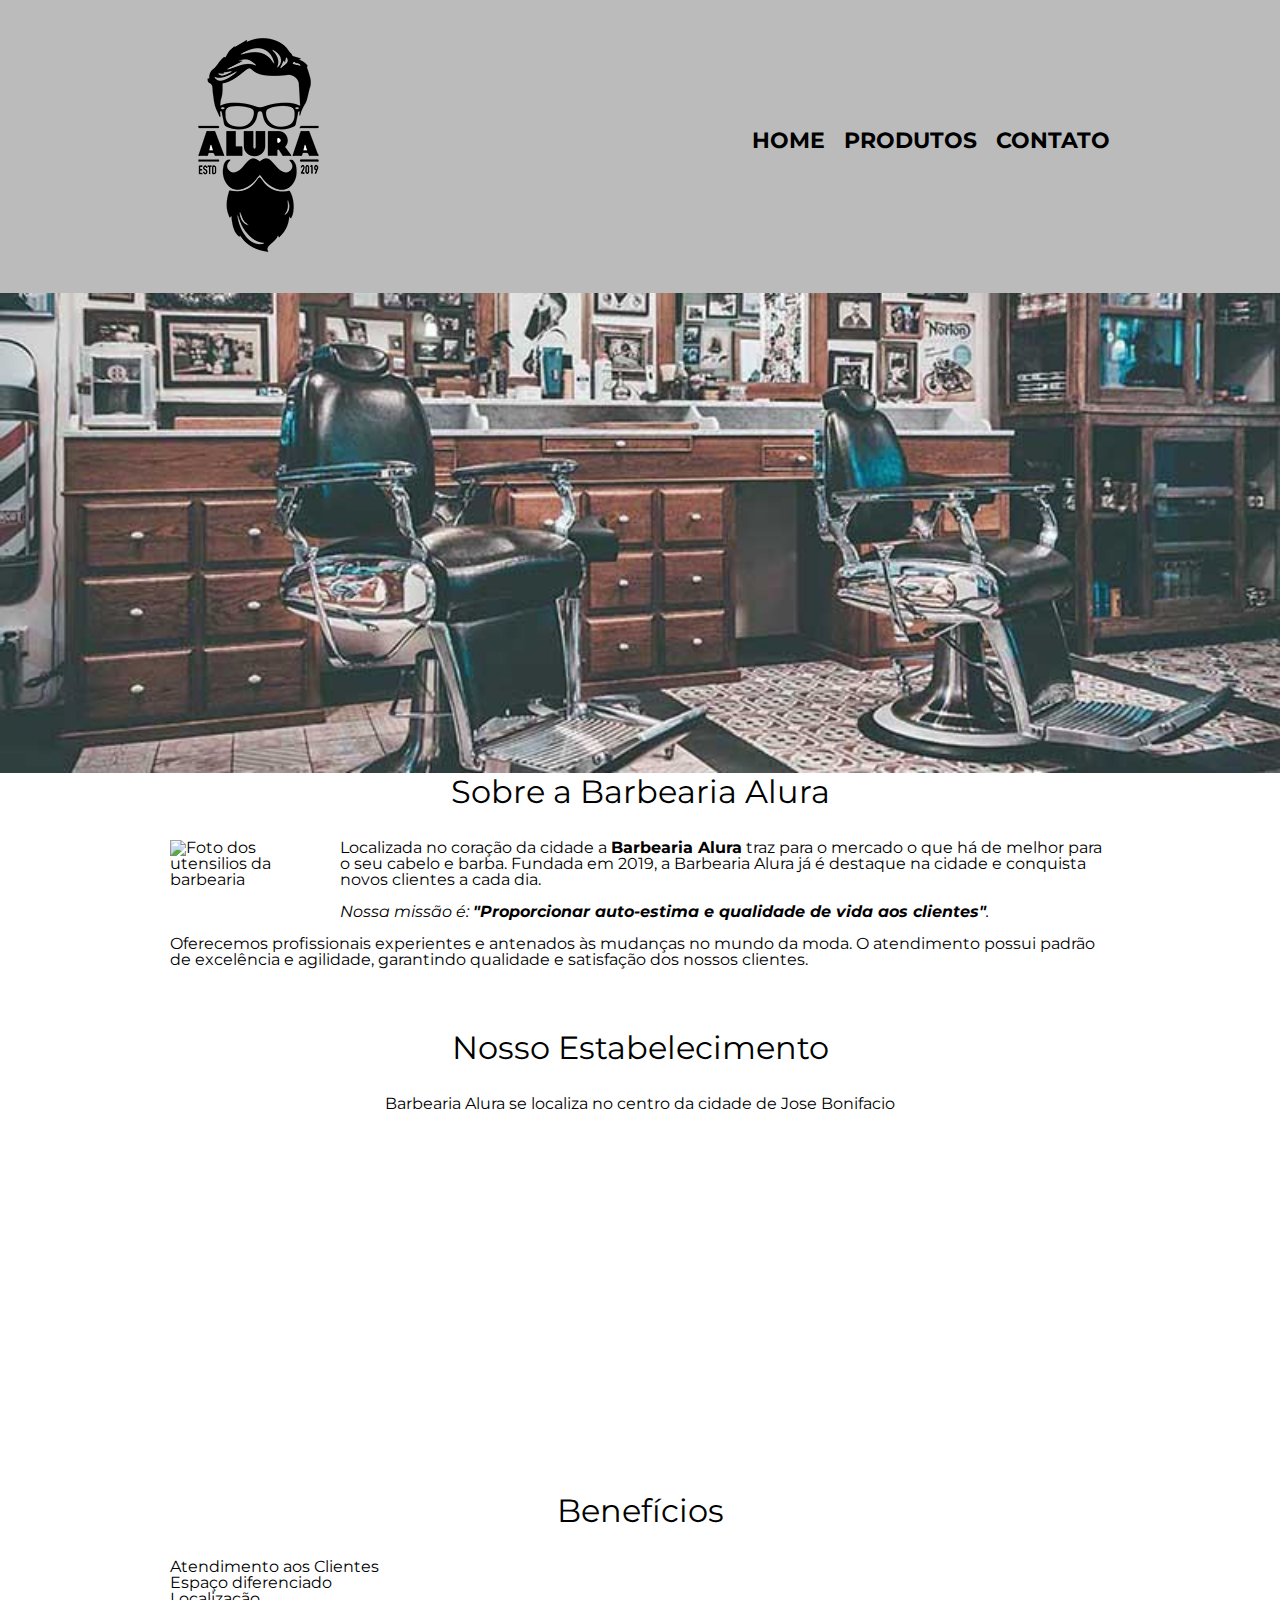
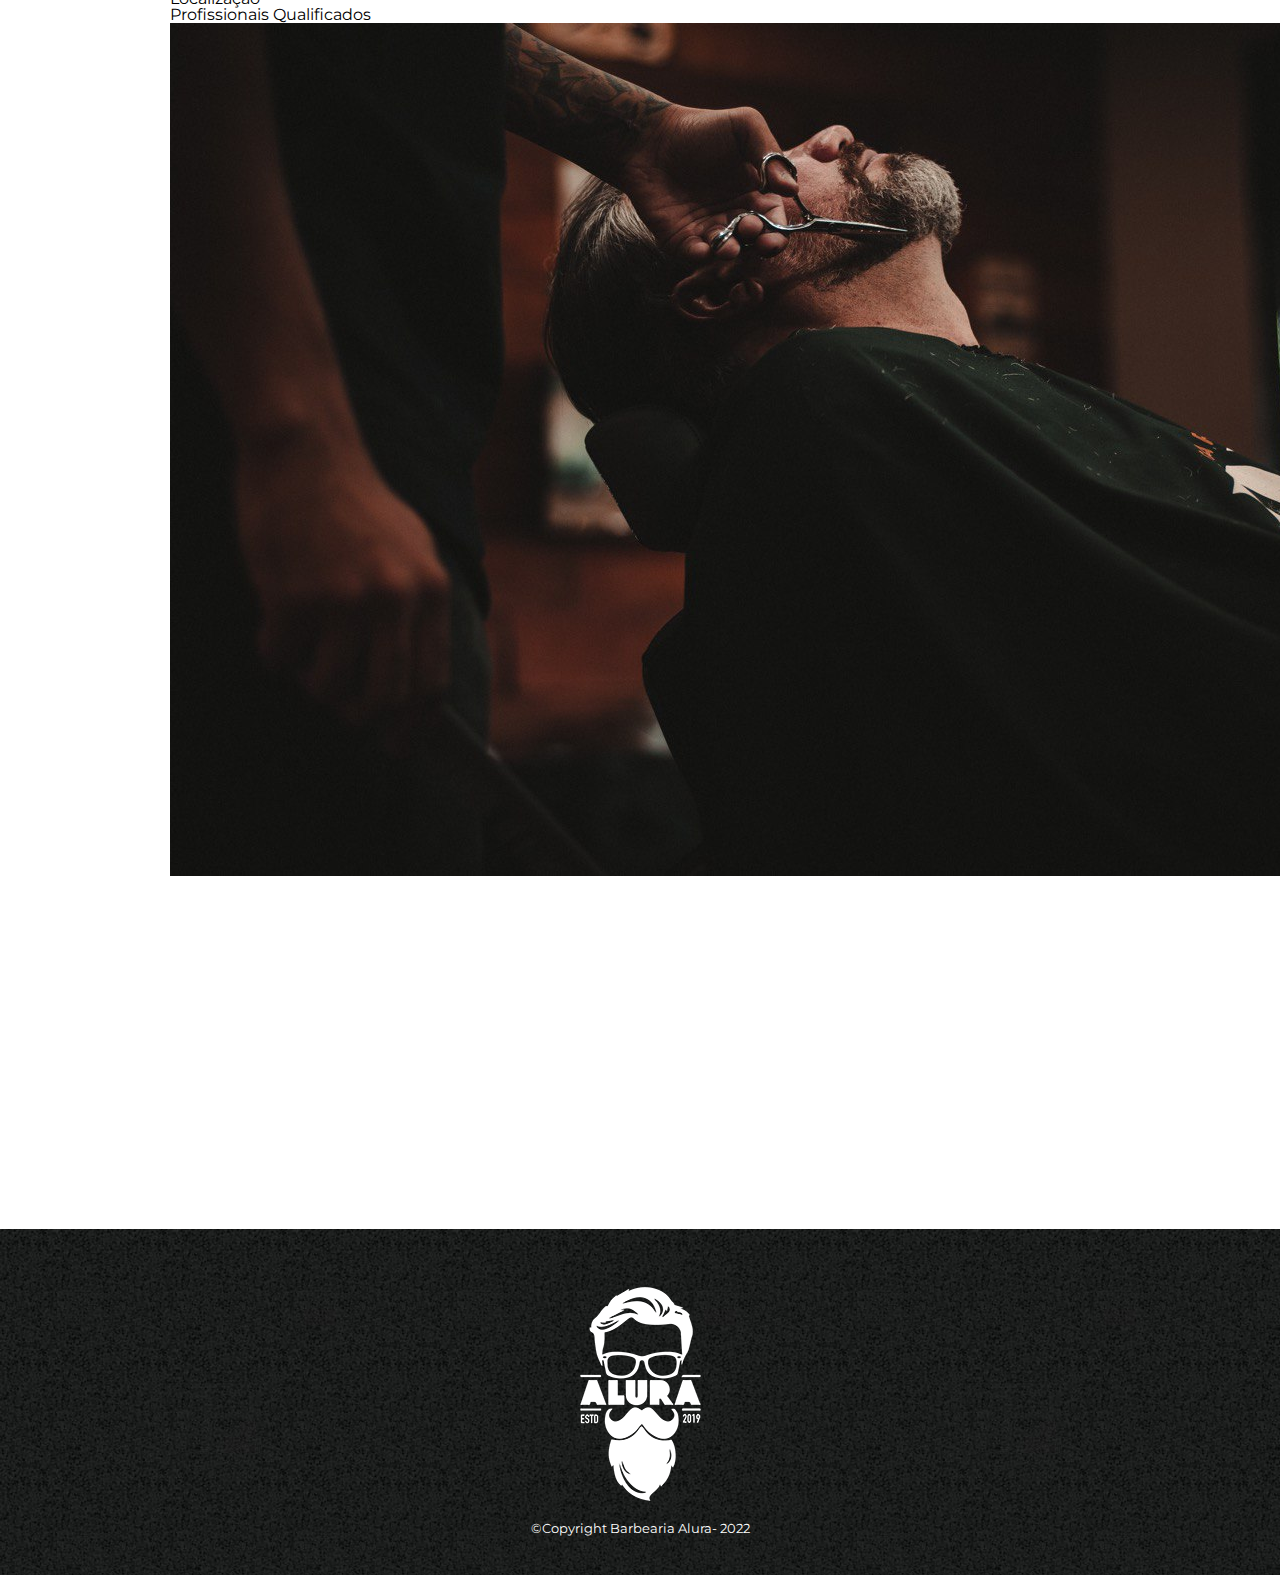
==== 0-projeto-inicial/index(2).html @ 0b8786b3 "Add files via upload" ====
<!DOCTYPE html>
<html lang="pt-br">
	<head>
		<meta charset="UTF-8">
		<title>Barbearia Alura</title>
		<link rel="stylesheet" href="reset.css">
		<link rel="stylesheet" href="style.css">
		<link href="https://fonts.googleapis.com/css?family=Montserrat&display=swap" rel="stylesheet">
	</head>

	<body>
		<header>
			<div class="caixa">
				<h1><img src="logo.png" alt="logo da barbearia" ></h1>
	
				<nav>
					<ul>
						<li><a href="index.html">Home</a></li>
						<li><a href="produtos.html">Produtos</a></li>
						<li><a href="contato.html">Contato</a></li>
					</ul>
				</nav>
		
			</div>
		</header>

		<img class="banner" src="banner.jpg">

		<main>
			<section class="principal">
				<h2 class="titulo-principal">Sobre a Barbearia Alura</h2>

				<img  class="utensilios" src="utensilios.jpg" alt="Foto dos utensilios da barbearia">
		 
				<p>Localizada no coração da cidade a <strong>Barbearia Alura</strong> traz para o mercado o que há de melhor para o seu cabelo e barba. Fundada em 2019, a Barbearia Alura já é destaque na cidade e conquista novos clientes a cada dia.</p>
	
				<p id="missao"><em>Nossa missão é: <strong>"Proporcionar auto-estima e qualidade de vida aos clientes"</strong>.</em></p>
	
				<p>Oferecemos profissionais experientes e antenados às mudanças no mundo da moda. O atendimento possui padrão de excelência e agilidade, garantindo qualidade e satisfação dos nossos clientes.</p>
			</section>

			<section class="mapa">
				<h3 class="titulo-principal">Nosso Estabelecimento</h3>
				<p>Barbearia Alura se localiza no centro da cidade de Jose Bonifacio</p>
				<iframe src="https://www.google.com/maps/embed?pb=!1m18!1m12!1m3!1d930.8773056828367!2d-49.68846322508016!3d-21.052314474637182!2m3!1f0!2f0!3f0!3m2!1i1024!2i768!4f13.1!3m3!1m2!1s0x94bdbfe32506cd69%3A0x4622cf14a36a8a8f!2sCol%C3%A9gio%20%22Cora%C3%A7%C3%A3o%20Imaculado%20de%20Maria%22%20-%20CCIM!5e0!3m2!1spt-BR!2sbr!4v1675715243108!5m2!1spt-BR!2sbr" width="100%" height="300" style="border:0;" allowfullscreen="" loading="lazy" referrerpolicy="no-referrer-when-downgrade"></iframe>

			</section>

			<section class="beneficios">
				<h3 class="titulo-principal"> Benefícios</h3>
	
				<ul>
					<li class="itens">Atendimento aos Clientes</li>
					<li class="itens">Espaço diferenciado</li>
					<li class="itens">Localização</li>
					<li class="itens">Profissionais Qualificados</li>
				</ul>
	
				<img src="beneficios.jpg" class="imagembeneficios">

				<div class="video">
					<iframe width="560" height="315" src="https://www.youtube.com/embed/8pWtdanVz3I" title="YouTube video player" frameborder="0" allow="accelerometer; autoplay; clipboard-write; encrypted-media; gyroscope; picture-in-picture; web-share" allowfullscreen></iframe>
				</div>
			</section>
		</main>
		
		<footer>
			<img src="logo-branco.png" alt="">
			<p class="copyright">&copy;Copyright Barbearia Alura- 2022</p>
		</footer>
	</body>
</html>
---- 0-projeto-inicial/style.css ----
body {
    font-family: 'Montserrat', sans-serif;
}
header {
    background-color: #BBBBBB;
    padding: 20px 0 ;
}

.caixa {
    position: relative;
    width: 940px;
    margin: 0 auto;

}

.produtos li {
    display: inline-block;
    text-align: center;
    width: 30%;
    vertical-align: top;
    margin: 0 1.5%;
    padding: 30px 20px;
    box-sizing: border-box;
    border: 2px solid black;
    border-radius: 10px;
}

.produtos li:hover {
    color: #C78C19;
    border-color: #C78C19;
}

.produtos {
    width: 940px;
    margin: 0 auto;
    padding: 50px 0;
}

.produtos h2 {
    font-size: 30px;
    font-weight: bold;
}
.preco_produtos {
    font-size: 22px;
    font-weight: bold;
    margin-top: 10px;
}

.descricao_produtos {
    font-size: 18px;
}

nav {
    position: absolute;
    top: 110px;
    right: 0;
}

nav li {
    display: inline;
    margin: 0 0 0 15px;
}

nav a {
    text-transform: uppercase;
    color: black;
    font-weight: bold;
    font-size: 22px;
    text-decoration: none;
}
 
nav li :hover {
    color: #C78C19;
    text-decoration: underline;
}

footer {
    text-align: center;
    padding: 40px 0px;
    background: url("bg.jpg");
}

.copyright {
    color: #FFFFFF;
    font-size: 13px;
}

main {
    width: 940px;
    margin: 0 auto;
}

form {
    margin: 40px 0;
}

form label, form legend {
    display: block;
    font-size: 20px;
    margin: 0 10px;
}

.input-padrao {
    display: block;
    margin: 0 0 20px;
    padding: 10px 25px;
    width: 50%;
}

.checkbox {
    margin: 20px 0;
}

.input-radio{
    margin: 10px 0;
}

.enviar {
    width: 40%;
    padding: 15px 0;
    background-color: #BBBBBB;
    color: black;
    font-weight: bold;
    font-size: 18px;
    border: none;
    border-radius: 5px;
    transition: 1s all;
    cursor: pointer;
}

.enviar:hover {
    background-color: grey;
    transform: scale(1.1);
}

table {
    margin: 20px 0 40px;
}

thead {
    background: #BBBBBB;
    color: #FFFFFF;
    font-weight: bold;
}

td, th {
    border: 1px solid #000000;
    padding: 8px 15px;
}

.banner {
    width: 100%;
}

.titulo-principal {
    text-align: center;
    font-size:  2em;
    margin:  0 0 1em;
    clear: left;
}

.principal p {
    margin: 0 0 1em;
}

.principal strong {
    font-weight: bold ;
 }

.principal em {
    font-style: italic;     
}

.imagembenefios {
    width: 60%;
}

.utensilios {
    width: 150px;
    float: left;
    margin: 0 20px 20px 0;
}

.mapa {
    padding: 3em 0;
}

.mapa  p{
    margin: 0 0 2em;
    text-align: center;
}

.video {
    width: 560px;
    margin: 1em auto;
}
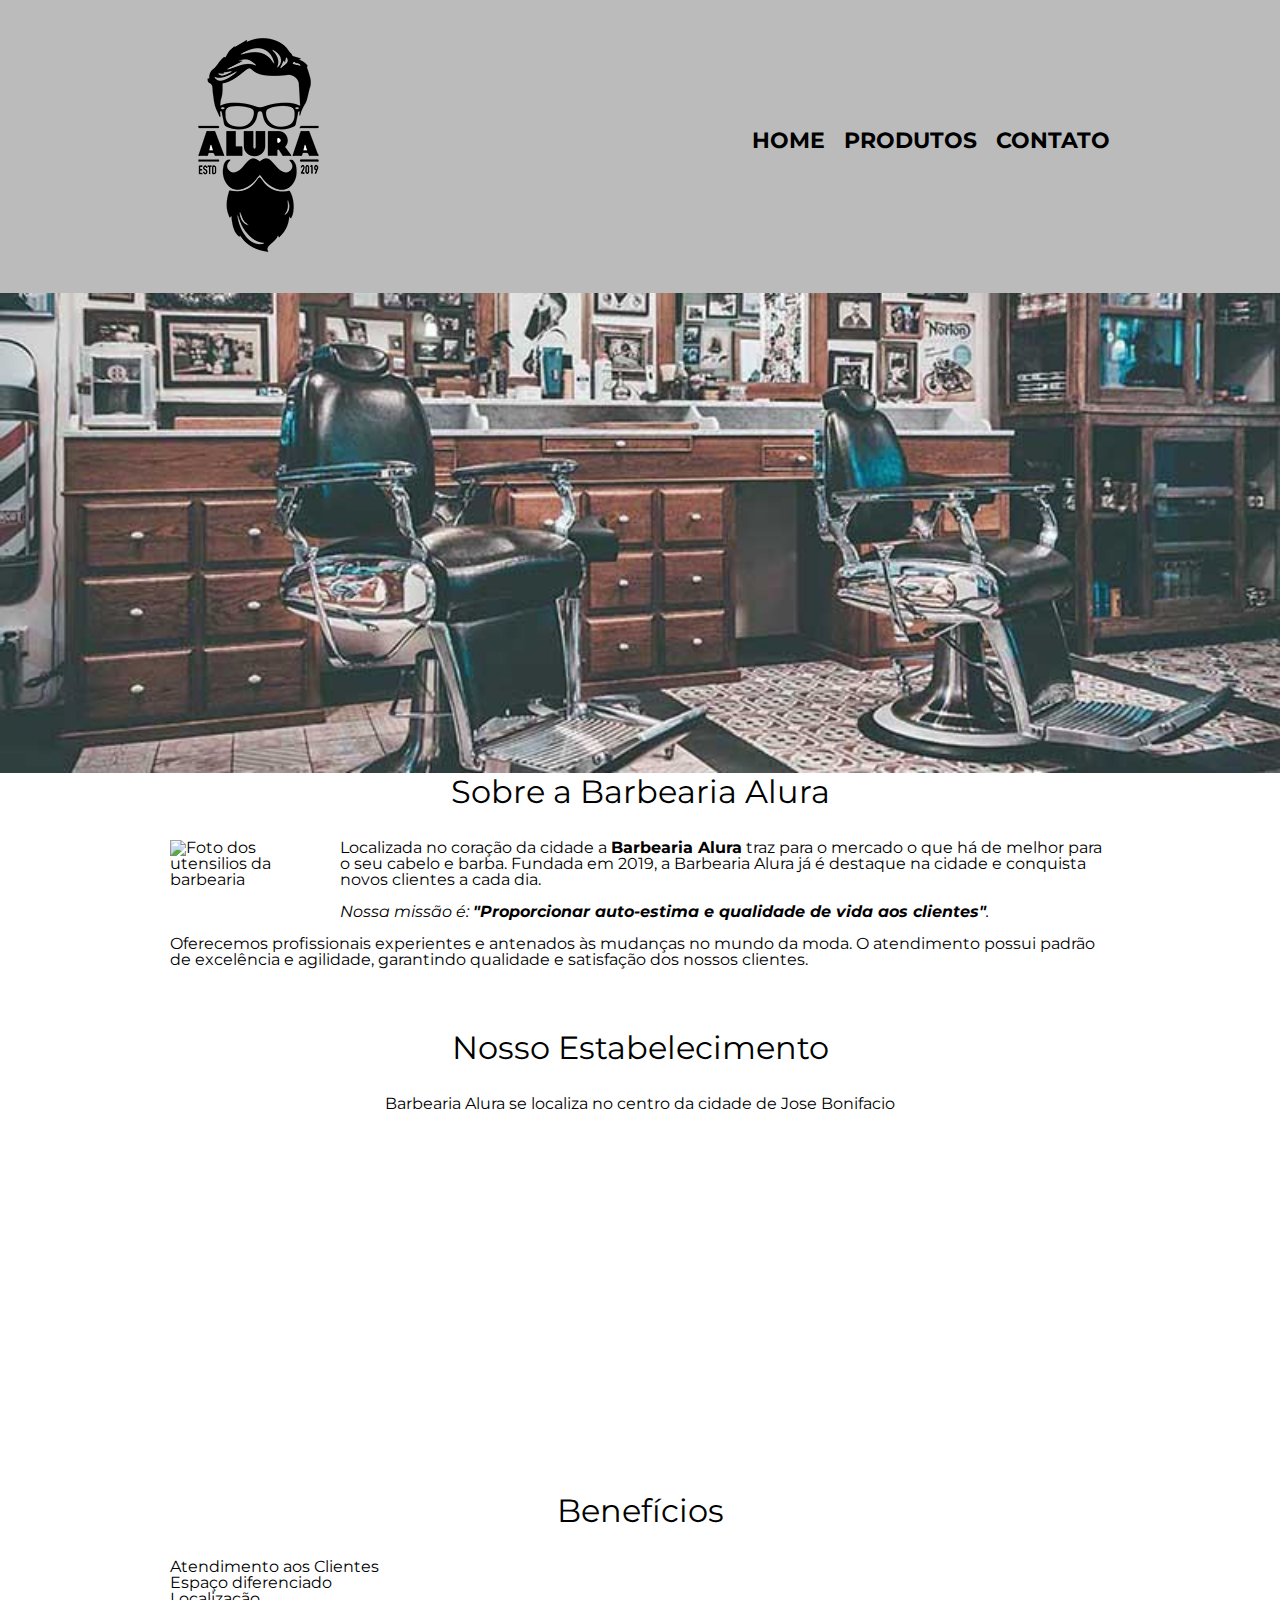
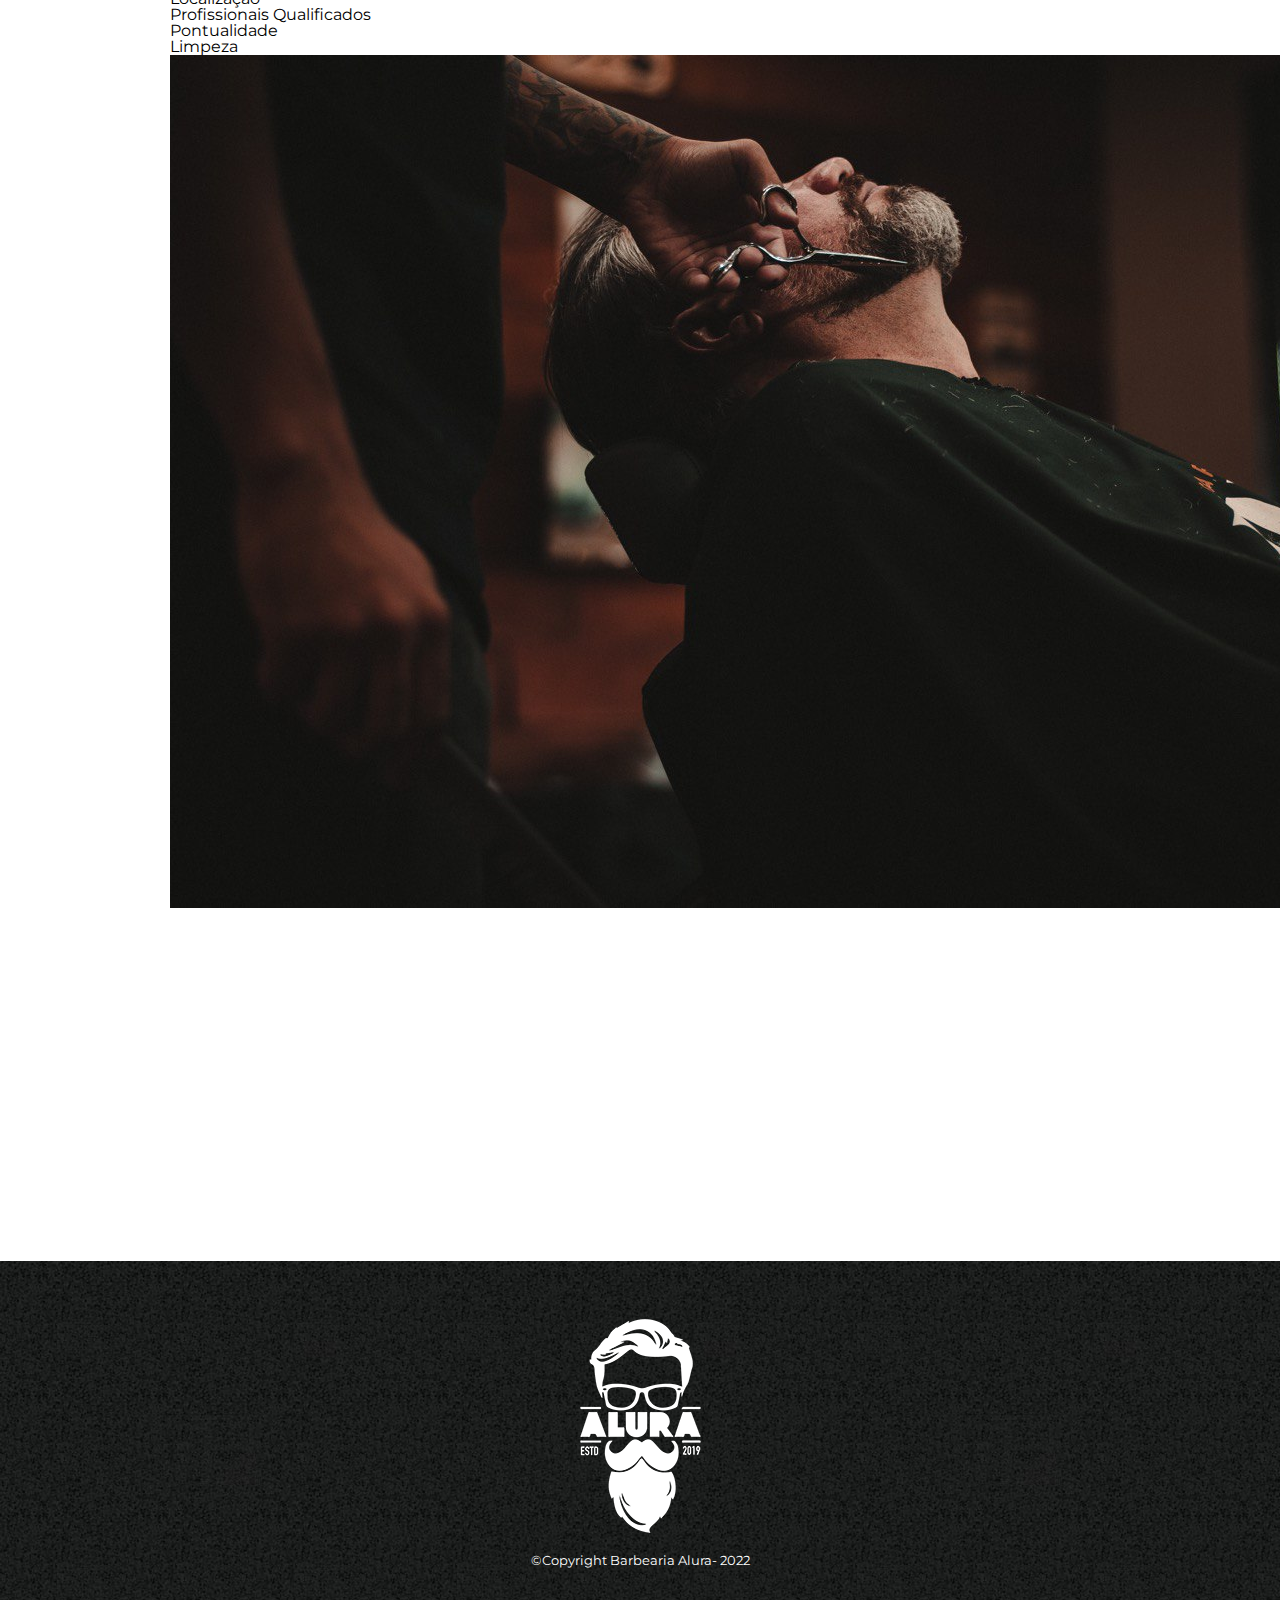
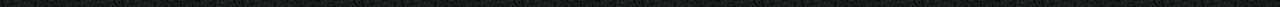
==== commit 89580bcd: "Update index(2).html" ====
--- a/0-projeto-inicial/index(2).html
+++ b/0-projeto-inicial/index(2).html
@@ -2,6 +2,7 @@
 <html lang="pt-br">
 	<head>
 		<meta charset="UTF-8">
+		<meta name="viewport" content="width=device-width, initial-scale=1.0">
 		<title>Barbearia Alura</title>
 		<link rel="stylesheet" href="reset.css">
 		<link rel="stylesheet" href="style.css">
@@ -42,24 +43,28 @@
 			<section class="mapa">
 				<h3 class="titulo-principal">Nosso Estabelecimento</h3>
 				<p>Barbearia Alura se localiza no centro da cidade de Jose Bonifacio</p>
-				<iframe src="https://www.google.com/maps/embed?pb=!1m18!1m12!1m3!1d930.8773056828367!2d-49.68846322508016!3d-21.052314474637182!2m3!1f0!2f0!3f0!3m2!1i1024!2i768!4f13.1!3m3!1m2!1s0x94bdbfe32506cd69%3A0x4622cf14a36a8a8f!2sCol%C3%A9gio%20%22Cora%C3%A7%C3%A3o%20Imaculado%20de%20Maria%22%20-%20CCIM!5e0!3m2!1spt-BR!2sbr!4v1675715243108!5m2!1spt-BR!2sbr" width="100%" height="300" style="border:0;" allowfullscreen="" loading="lazy" referrerpolicy="no-referrer-when-downgrade"></iframe>
+				<div class="mapa-conteudo">
+					<iframe src="https://www.google.com/maps/embed?pb=!1m18!1m12!1m3!1d930.8773056828367!2d-49.68846322508016!3d-21.052314474637182!2m3!1f0!2f0!3f0!3m2!1i1024!2i768!4f13.1!3m3!1m2!1s0x94bdbfe32506cd69%3A0x4622cf14a36a8a8f!2sCol%C3%A9gio%20%22Cora%C3%A7%C3%A3o%20Imaculado%20de%20Maria%22%20-%20CCIM!5e0!3m2!1spt-BR!2sbr!4v1675715243108!5m2!1spt-BR!2sbr" width="100%" height="300" style="border:0;" allowfullscreen="" loading="lazy" referrerpolicy="no-referrer-when-downgrade"></iframe>
+				</div>
 
 			</section>
 
 			<section class="beneficios">
 				<h3 class="titulo-principal"> Benefícios</h3>
+
+				<div class="conteudo-beneficios">
+					<ul class="lista-beneficios">
+						<li class="itens">Atendimento aos Clientes</li>
+						<li class="itens">Espaço diferenciado</li>
+						<li class="itens">Localização</li>
+						<li class="itens">Profissionais Qualificados</li>
+						<li class="itens">Pontualidade</li>
+						<li class="itens">Limpeza</li>
+					</ul><img src="beneficios.jpg" class="imagem-beneficios">
+				</div>
 	
-				<ul>
-					<li class="itens">Atendimento aos Clientes</li>
-					<li class="itens">Espaço diferenciado</li>
-					<li class="itens">Localização</li>
-					<li class="itens">Profissionais Qualificados</li>
-				</ul>
-	
-				<img src="beneficios.jpg" class="imagembeneficios">
-
 				<div class="video">
-					<iframe width="560" height="315" src="https://www.youtube.com/embed/8pWtdanVz3I" title="YouTube video player" frameborder="0" allow="accelerometer; autoplay; clipboard-write; encrypted-media; gyroscope; picture-in-picture; web-share" allowfullscreen></iframe>
+					<iframe width="100%" height="315" src="https://www.youtube.com/embed/8pWtdanVz3I" title="YouTube video player" frameborder="0" allow="accelerometer; autoplay; clipboard-write; encrypted-media; gyroscope; picture-in-picture; web-share" allowfullscreen></iframe>
 				</div>
 			</section>
 		</main>
@@ -69,4 +74,4 @@
 			<p class="copyright">&copy;Copyright Barbearia Alura- 2022</p>
 		</footer>
 	</body>
-</html>+</html>
